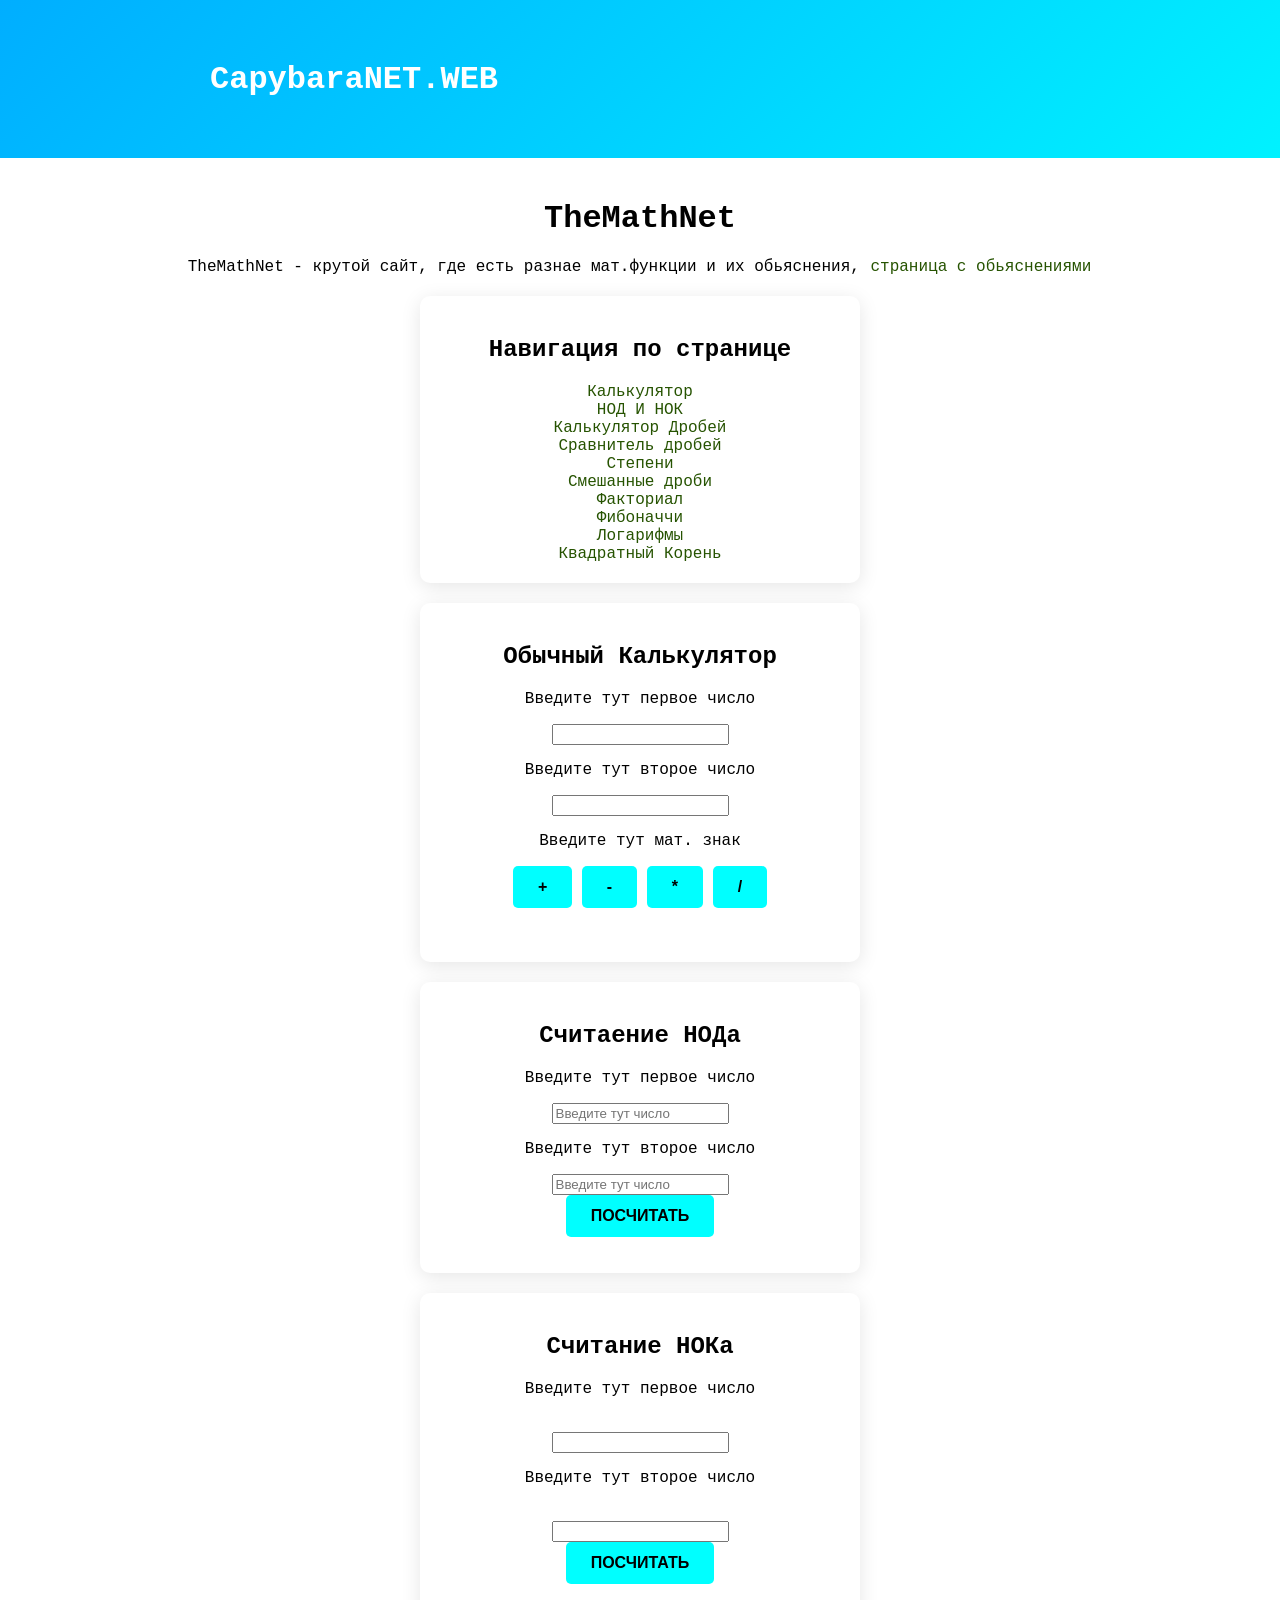
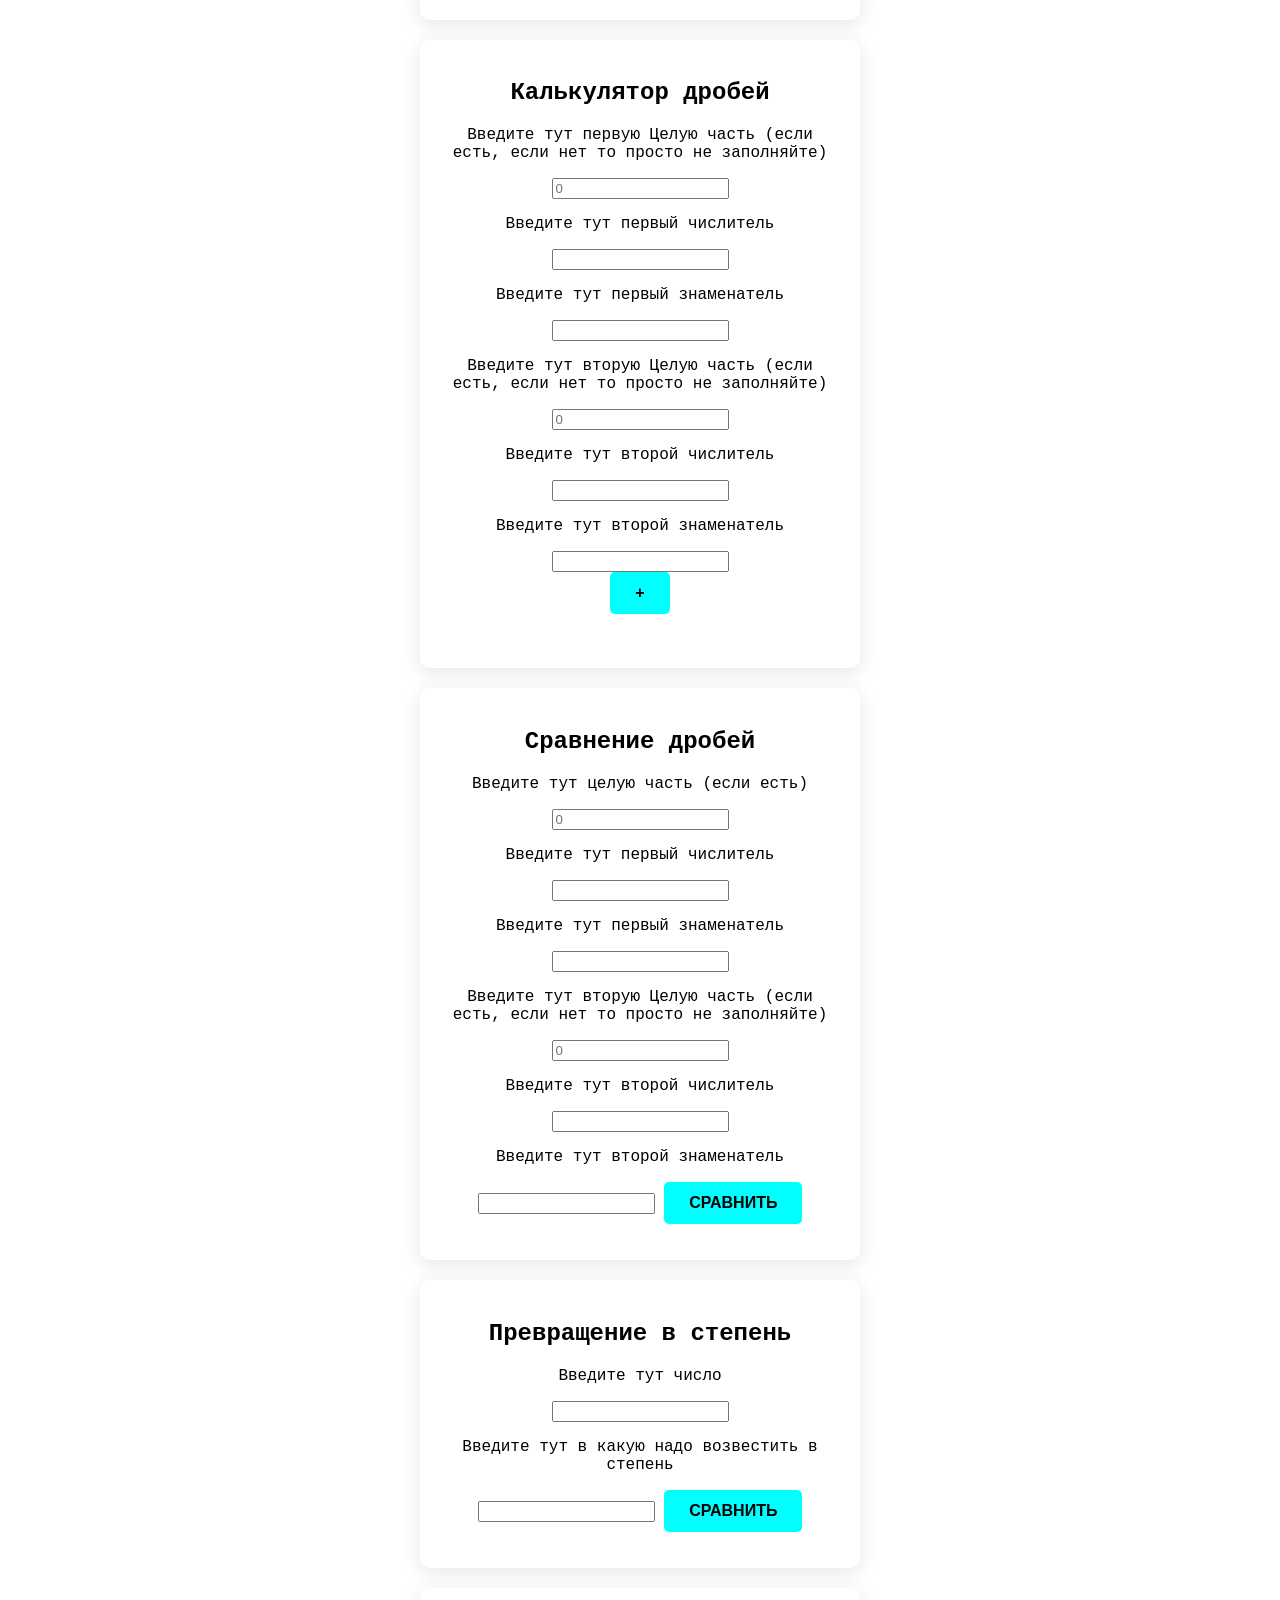
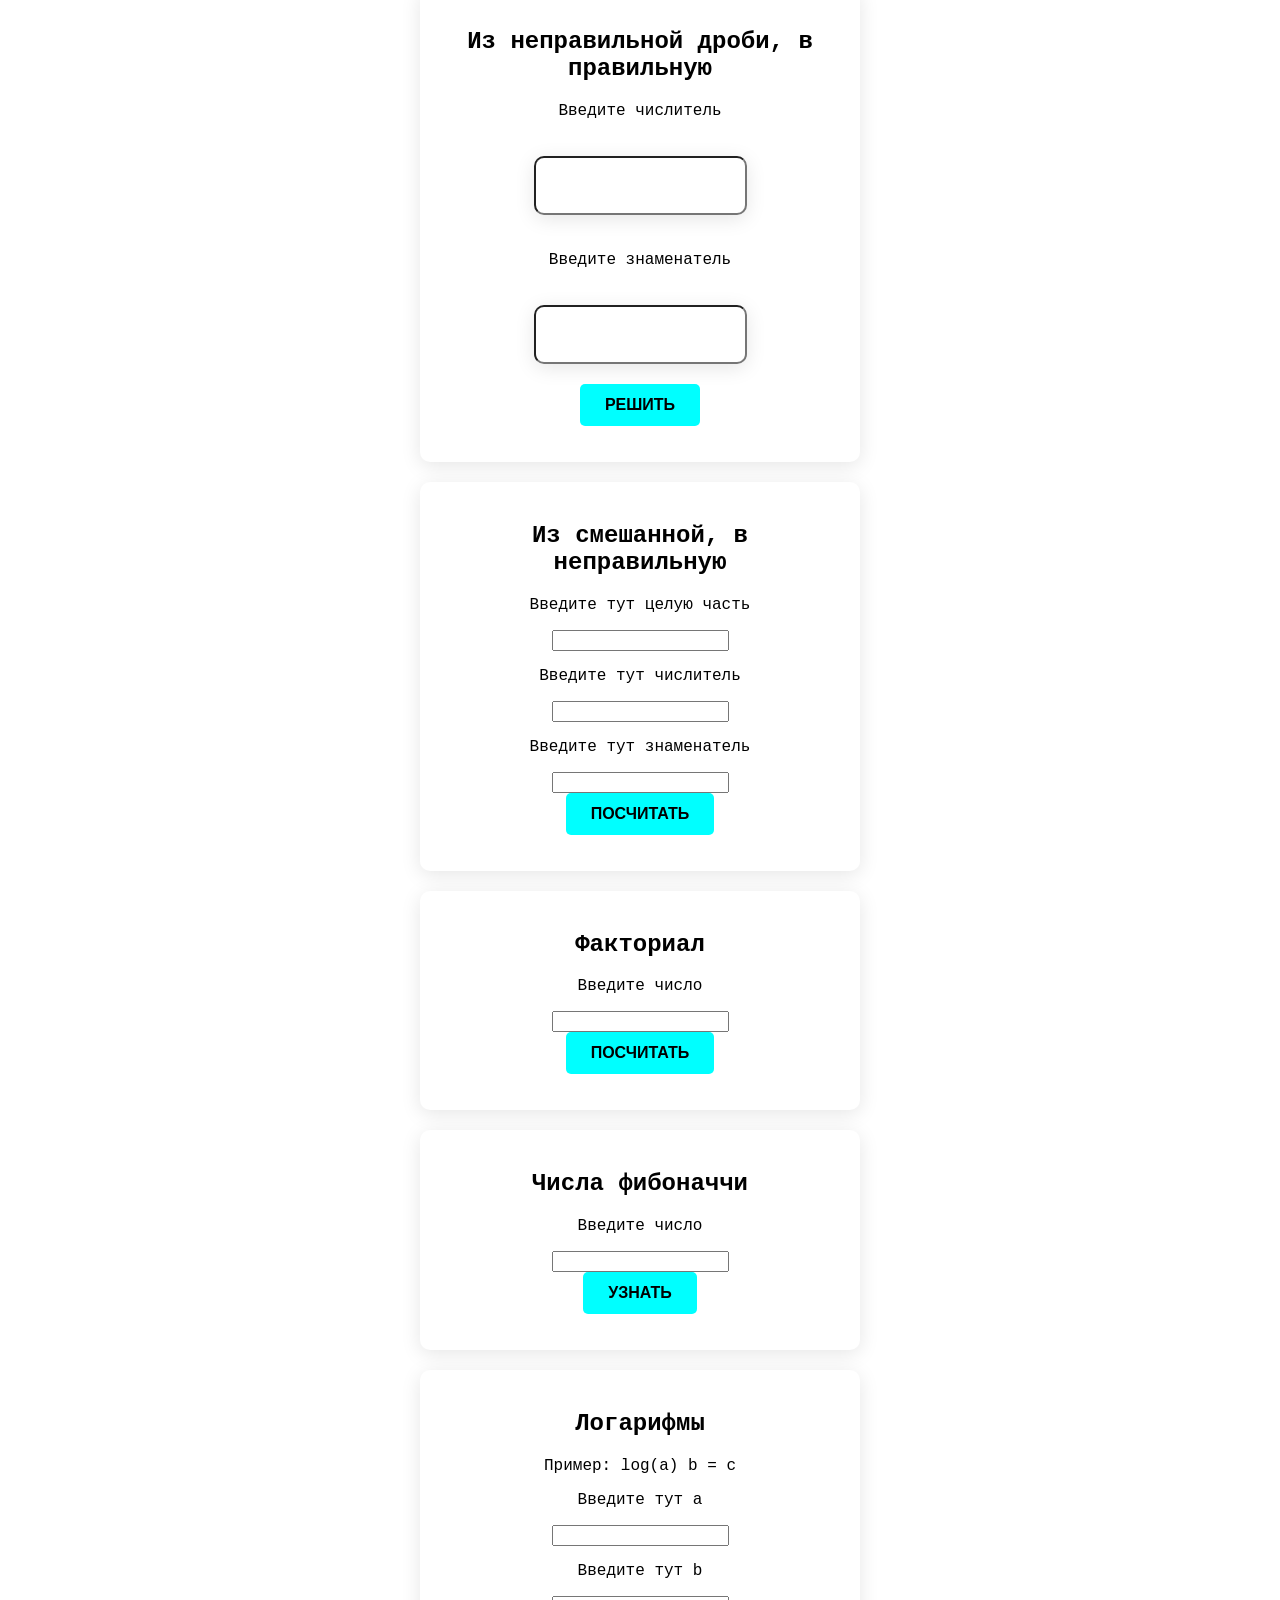
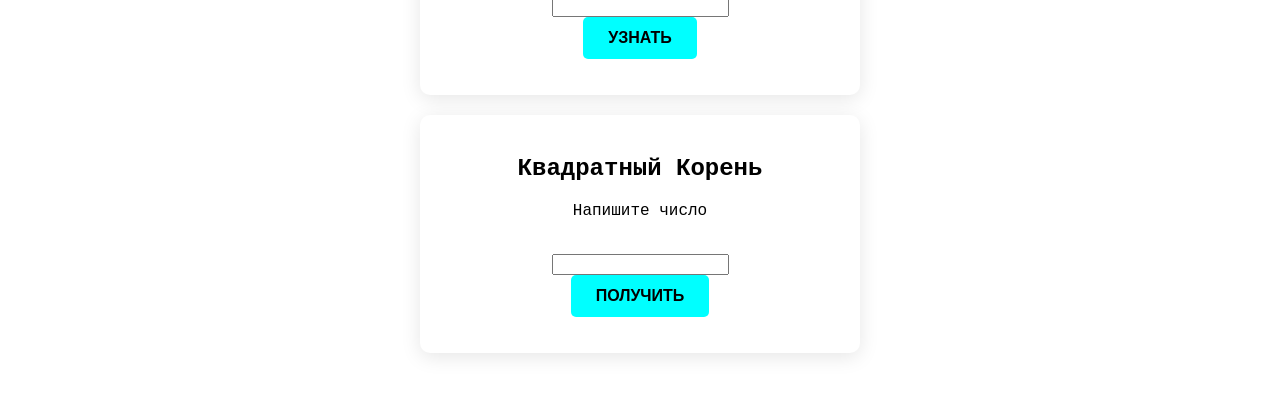
==== index.html @ 9ffead5e "Add files via upload" ====
<!DOCTYPE html>
<html>
  <head>
    <meta charset="utf-8">
    <meta name="viewport" content="width=device-width, initial-scale=1">
    <title>TheMathNet</title>
    <link rel="stylesheet" href="styles.css">
  </head>
  <body>
    <header>
        <div class="logo1">
            <img src="https://capybaraabcnet.github.io/Tamagochi-Capybara/photo_5228854488398422188_c.jpg" class="logo1"> 
            <h1 class="m">CapybaraNET.WEB</h1>
        </div>
    </header>
    <div class="w">
      <h1>TheMathNet</h1>
      <p>TheMathNet - крутой сайт, где есть разнае мат.функции и их обьяснения, <a href="ob.html">страница с обьяснениями</a></p>
      <div class="container1">
        <h2>Навигация по странице</h2>
        <a href="#calc">Калькулятор</a><br>
        <a href="#NOD">НОД И НОК</a><br>
        <a href="#calcd">Калькулятор Дробей</a><br>
        <a href="#dr">Сравнитель дробей</a><br>
        <a href="#stepen">Степени</a><br>
        <a href="#Smesh">Смешанные дроби</a><br>
        <a href="#Factor">Факториал</a><br>
        <a href="#fibon">Фибоначчи</a><br>
        <a href="#log">Логарифмы</a><br>
        <a href="#coren">Квадратный Корень</a>
      </div>
      <div>
        <div id="calc" class="container1">
          <h2>Обычный Калькулятор</h2>
          <p>Введите тут первое число</p>
          <input id="chislo1" type="number">
          <p>Введите тут второе число</p>
          <input id="chislo2" type="number">
          <p>Введите тут мат. знак</p>
          <div>
            <button onclick="pos('+')">+</button>
            <button onclick="pos('-')">-</button>
            <button onclick="pos('*')">*</button>
            <button onclick="pos('/')">/</button>
          </div>
          <br>
          <p id="otvet"></p>
        </div>
        <div id="NOD" class="container1">
          <h2>Считаение НОДа</h2>
          <p>Введите тут первое число</p>
          <input id="perch" placeholder="Введите тут число" type="number">
          <p>Введите тут второе число</p>
          <input id="perch0" placeholder="Введите тут число" type="number"><br> 
          <button onclick="pposs()">Посчитать</button><br>
          <p id="rre"></p>
        </div>
        <div class="container1">
          <h2>Считание НОКа</h2>
          <p>Введите тут первое число</p><br>
          <input type="number" id="nok1"><br>
          <p>Введите тут второе число</p><br>
          <input type="number" id="nok2"><br>
          <button onclick="NOK()">Посчитать</button>
          <p id="otvetnok"></p>
        </div>
        <div id="calcd" class="container1">
          <h2>Калькулятор дробей</h2>
            <p>Введите тут первую Целую часть (если есть, если нет то просто не заполняйте)</p>
            <input id="cel1" placeholder="0" type="number">
            <p>Введите тут первый числитель</p>
            <input id="chisl1" type="number">
            <p>Введите тут первый знаменатель</p>
            <input id="znam1" type="number">
            <p>Введите тут вторую Целую часть (если есть, если нет то просто не заполняйте)</p>
            <input id="cel2" placeholder="0" type="number">
            <p>Введите тут второй числитель</p>
            <input type="number" id="chisl2">
            <p>Введите тут второй знаменатель</p>
            <input id="znam2" type="number">
            <div>
                <button onclick="pos1('+')">+</button>
            </div>
            <br>
            <p id="result"></p>
        </div>
        <div id="dr" class="container1">
            <h2>Сравнение дробей</h2>
            <p>Введите тут целую часть (если есть)</p>
            <input id="cel11" placeholder="0" type="number">
            <p>Введите тут первый числитель</p>
            <input id="chisl11" type="number">
            <p>Введите тут первый знаменатель</p>
            <input id="znam11" type="number">
            <p>Введите тут вторую Целую часть (если есть, если нет то просто не заполняйте)</p>
            <input id="cel22" placeholder="0" type="number">
            <p>Введите тут второй числитель</p>
            <input type="number" id="chisl22">
            <p>Введите тут второй знаменатель</p>
            <input id="znam22" type="number">
            <button onclick="sravn()">Сравнить</button>
            <p id="result1"></p>
        </div>
      </div>
      <div id="stepen" class="container1">
        <h2>Превращение в степень</h2>
        <p>Введите тут число</p>
        <input id="chisslo" type="number">
        <p>Введите тут в какую надо возвестить в степень</p>
        <input id="chisslo1" type="number">
        <button onclick="stepen()">Сравнить</button>
        <p id="otvet1"></p>
      </div>
      <div id="Smesh" class="container1">
        <h2>Из неправильной дроби, в правильную</h2>
        <p>Введите числитель</p>
        <input id="nepr" class="container1">
        <p>Введите знаменатель</p>
        <input id="nepr1" class="container1"><br>
        <button onclick="resh()">Решить</button>
        <p id="nepr2"></p>
      </div>
      <div class="container1">
        <h2>Из смешанной, в неправильную</h2>
        <p>Введите тут целую часть</p>
        <input id="celll" type="number">
        <p>Введите тут числитель</p>
        <input  id="chisl10" type="number">
        <p>Введите тут знаменатель</p>
        <input id="znam10" type="number">
        <br>
        <button onclick="resh1()">Посчитать</button>
        <p id="ot"></p>
      </div>
      <div class="container1" id="Factor">
        <h2>Факториал</h2>
        <p>Введите число</p>
        <input id="factorial" type="number"><br>
        <button onclick="factor()">Посчитать</button>
        <p id="posp"></p>
      </div>
      <div class="container1" id="fibon">
        <h2>Числа фибоначчи</h2>
        <p>Введите число</p>
        <input type="number" id="ff"><br>
        <button onclick="fib()">Узнать</button>
        <p id="otfi"></p>
      </div>
      <div class="container1" id="log">
        <h2>Логарифмы</h2>
        <p>Пример: log(a) b = c</p>
        <p>Введите тут a</p>
        <input id="aa" type="number">
        <p>Введите тут b</p>
        <input id="bb" type="number"><br>
        <button onclick="log()">Узнать</button>
        <p id="otvetaa"></p>
      </div>
      <div class="container1" id="coren">
        <h2>Квадратный Корень</h2>
        <p>Напишите число</p><br>
        <input type="number" id="core"><br>
        <button onclick="coren()">Получить</button>
        <p id="cor"></p>
      </div>
    </div>
    <script src="script.js"></script>
  </body>
</html>
---- styles.css ----
body {
    margin: 0;
    padding: 0;
    background-color: rgb(255, 255, 255);
    color:rgb(0, 0, 0);
    font-family: 'Courier New', Courier, monospace;
}
header {
    background: linear-gradient(135deg, #00aeff, #00f2ff);
    
    color: rgb(255, 255, 255);
    padding: 20px;
}

.container {
    display: flex;
    justify-content: space-between;
    align-items: center;
    width: 1200px;
    margin: 0 auto; 
    padding: 0 20px;
}
.logo1 {
    
    display: flex;
    text-align: center;
}
.logo {
    display: flex;
    align-items: center;
}
.logo img {
    width: 300px;
    margin-right: 20px;
}
.logo1 img {
    border-radius: 50%;
    width: 150px;
    margin-right: 20px;
}
.g {
    text-align: center;
    color: rgb(0, 0, 0);
    margin-left: 20px;
}
.container1 {
    min-height: 100%;
            text-align: center;
            background-color: white;
            border-radius: 10px;
            box-shadow: 0 4px 20px rgba(0, 0, 0, 0.1);
            padding: 20px;
            max-width: 400px;
            margin: 20px auto; 
        }
        .m {
            color: rgb(255, 255, 255);
            border-radius: 15px;
            padding: 20px;
            text-align: center;
            opacity: 0;
            transform: translateY(-50px);
            animation: appear 2s forwards;
            margin-bottom: 20px;
        }
        .w {
            color: rgb(0, 0, 0);
            border-radius: 15px;
            padding: 20px;
            text-align: center;
            opacity: 0;
            transform: translateY(-50px);
            animation: appear 2s forwards;
            margin-bottom: 20px;
        }
        @keyframes appear {
            from {
                opacity: 0;
                transform: translateY(50px);
            }
            to {
                opacity: 1;
                transform: translateY(0);
            }
        }
.g::after {
  width: 0;
  transition: 0.3s;
}
.g:hover:after {
  width: 100%;
}
nav a {
    text-decoration: none;
    color: white;
    font-weight: bold;
    position: relative;
}

nav a::after {
    content: '';
    display: block;
    height: 2px;
    width: 0;
    background: white;
    transition: width 0.3s ease, background-color 0.3s ease;
}

nav a:hover::after {
    width: 100%;
}
button {
    background-color: aqua;
    padding: 12px 25px;
    font-size: 16px;
    font-weight: bold;
    text-transform: uppercase;
    border: none;
    border-radius: 5px;
    cursor: pointer;
    transition: all 0.3s ease;
    text-align: center;
}
.ad-container {
    width: 300px; 
    float: right; /* Плавающий элемент вправо */
    padding: 20px;
    background-color: #f0f0f0; 
    border: 1px solid #ccc; 
    box-shadow: 2px 2px 5px rgba(0, 0, 0, 0.1);
}
.ad-container1 {
    width: 300px; 
    margin-left: 20px;
    padding: 20px;
    background-color: #f0f0f0; 
    border: 1px solid #ccc; 
    box-shadow: 2px 2px 5px rgba(0, 0, 0, 0.1);
}
.img {
            width: 250px; 
            border-radius: 15px; 
            opacity: 0;
            animation: imageFadeIn 2s forwards;
            display: block; 
            margin: 20px auto; 
        }

        @keyframes imageFadeIn {
            0% {
                opacity: 0;
                transform: scale(0.9);
            }
            100% {
                opacity: 1;
                transform: scale(1);
            }
        }
.container2 {
    min-height: 100%;
    text-align: center;
    background-color: white;
    border-radius: 10px;
    box-shadow: 0 4px 20px rgba(0, 0, 0, 0.1);
    padding: 20px;
    max-width: 400px;
    margin: 20px auto; 
    float: right;
}
.im {
    margin-left: 20px;
     width: 250px; 
            border-radius: 15px; 
            opacity: 0;
            animation: imageFadeIn 2s forwards;
            display: block; 
            margin: 20px auto; 

}

.text-center {
    text-align: center;
}
.h1 {
            color: #000000;
            margin-bottom: 10px;
        }
#console {
            border: 2px solid #0f0;
            padding: 15px;
            min-height: 300px;
            white-space: pre-wrap;
            overflow-y: auto;
        }
        #input {
            background: transparent;
            border: none;
            color: #0f0;
            font-family: inherit;
            font-size: 16px;
            outline: none;
            width: 100%;
        }
        .prompt {
            color: #0ff;
        }
    #consol {
            border: 2px solid #0f0;
            padding: 15px;
            min-height: 300px;
            white-space: pre-wrap;
            overflow-y: auto;
        }
        #inpu {
            background: transparent;
            border: none;
            color: #0f0;
            font-family: inherit;
            font-size: 16px;
            outline: none;
            width: 100%;
        }
        input[type="text"] {
            width: 300px;
            padding: 10px;
            margin-right: 10px;
        }
        input[type="submit"] {
            padding: 10px 20px;
        }
        .results {
            margin-top: 20px;
        }
        .result-item {
            border: 1px solid #ccc;
            padding: 10px;
            margin-bottom: 10px;
            cursor: pointer; /* Указатель при наведении */
        }
        a {
  outline: none;
  text-decoration: none;
  padding: 2px 1px 0;
}

a:link {
  color: #265301;
}

a:visited {
  color: #437a16;
}

a:focus {
  border-bottom: 1px solid;
  background: #bae498;
}

a:hover {
  border-bottom: 1px solid;
  background: #cdfeaa;
}

a:active {
  background: #265301;
  color: #cdfeaa;
}
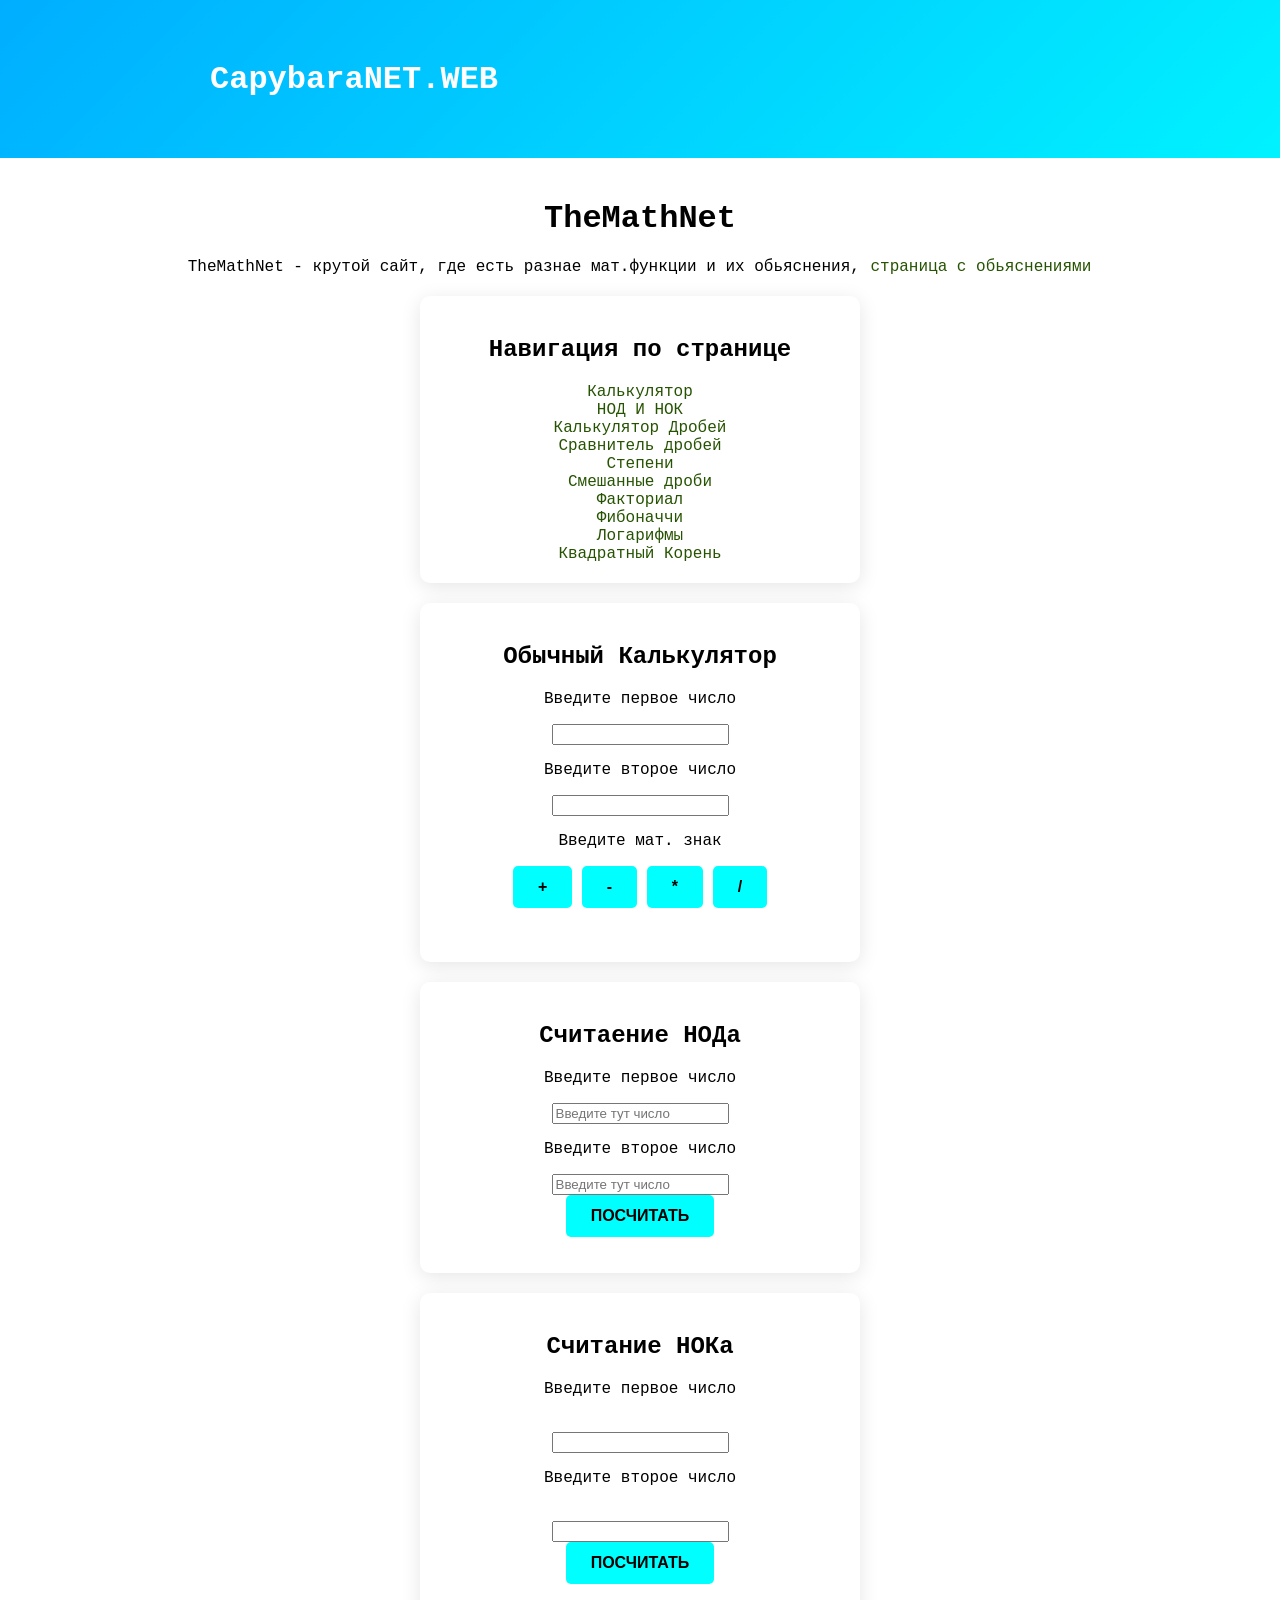
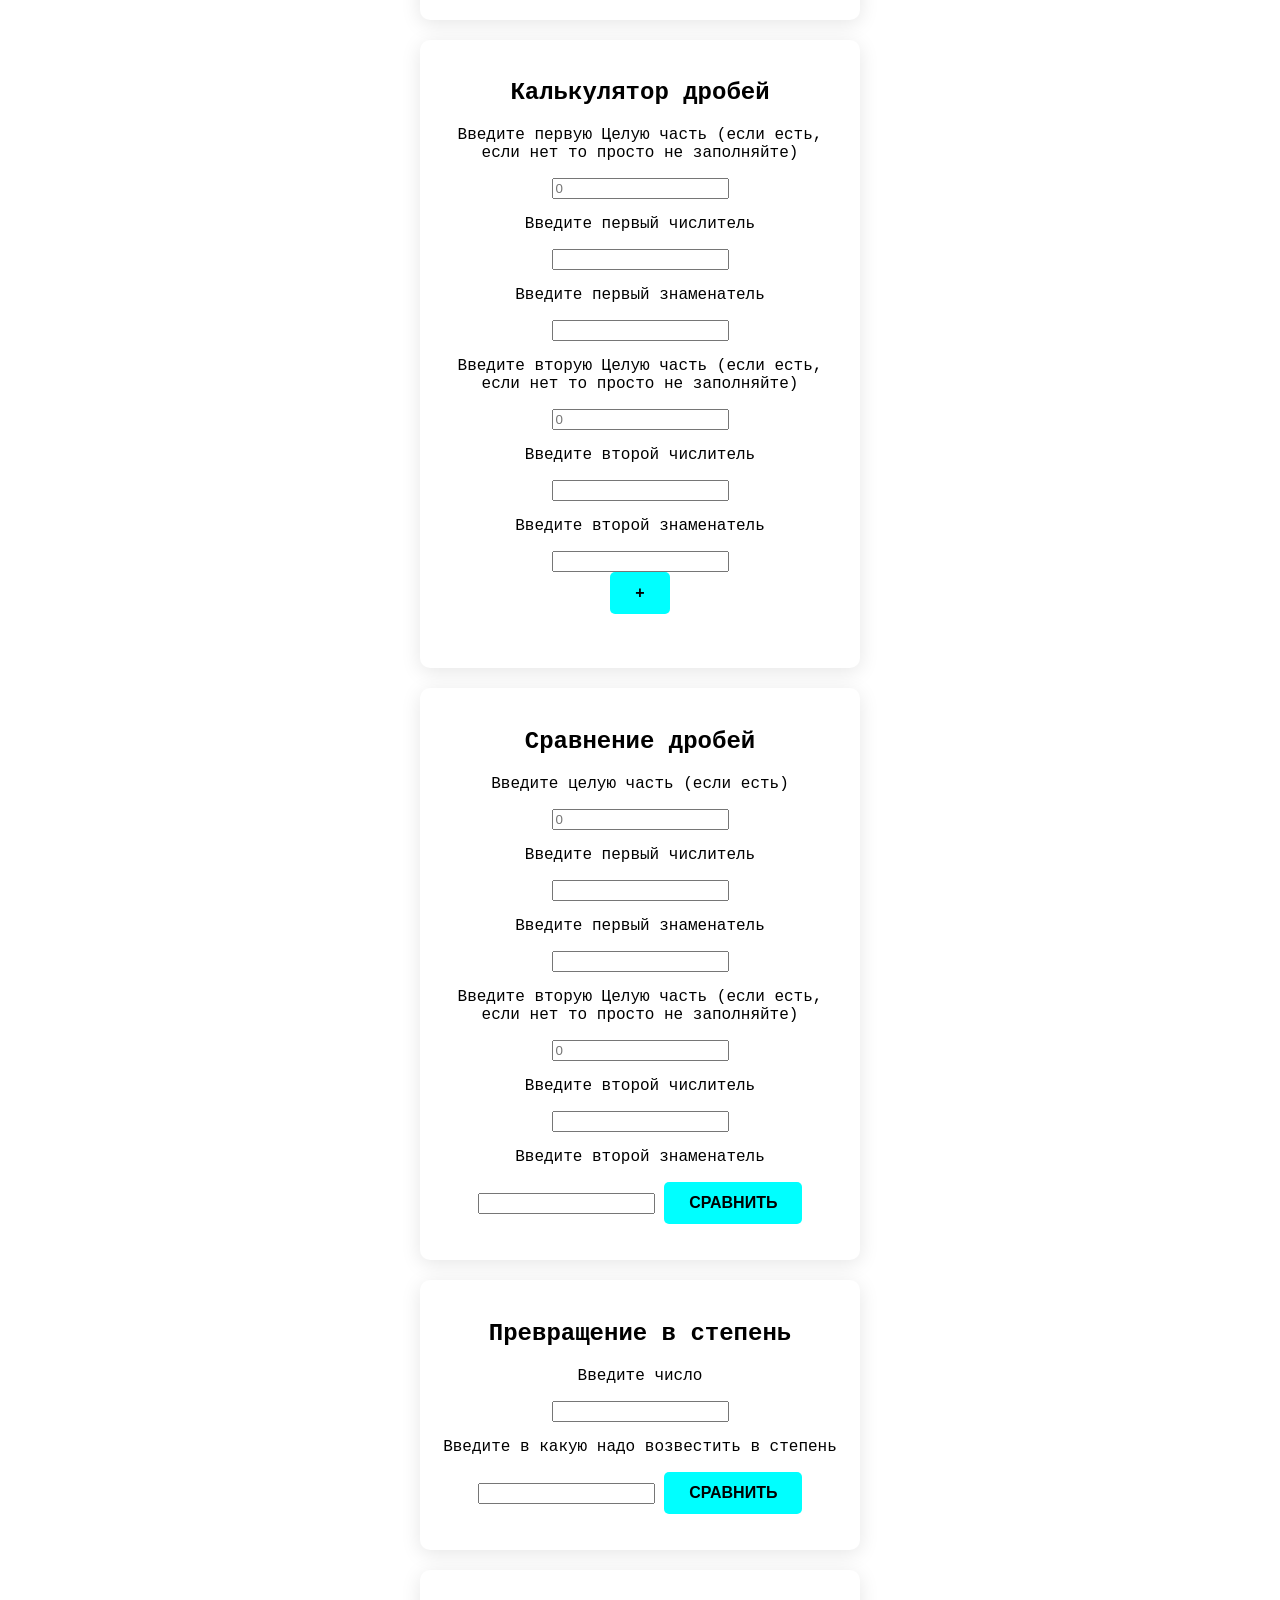
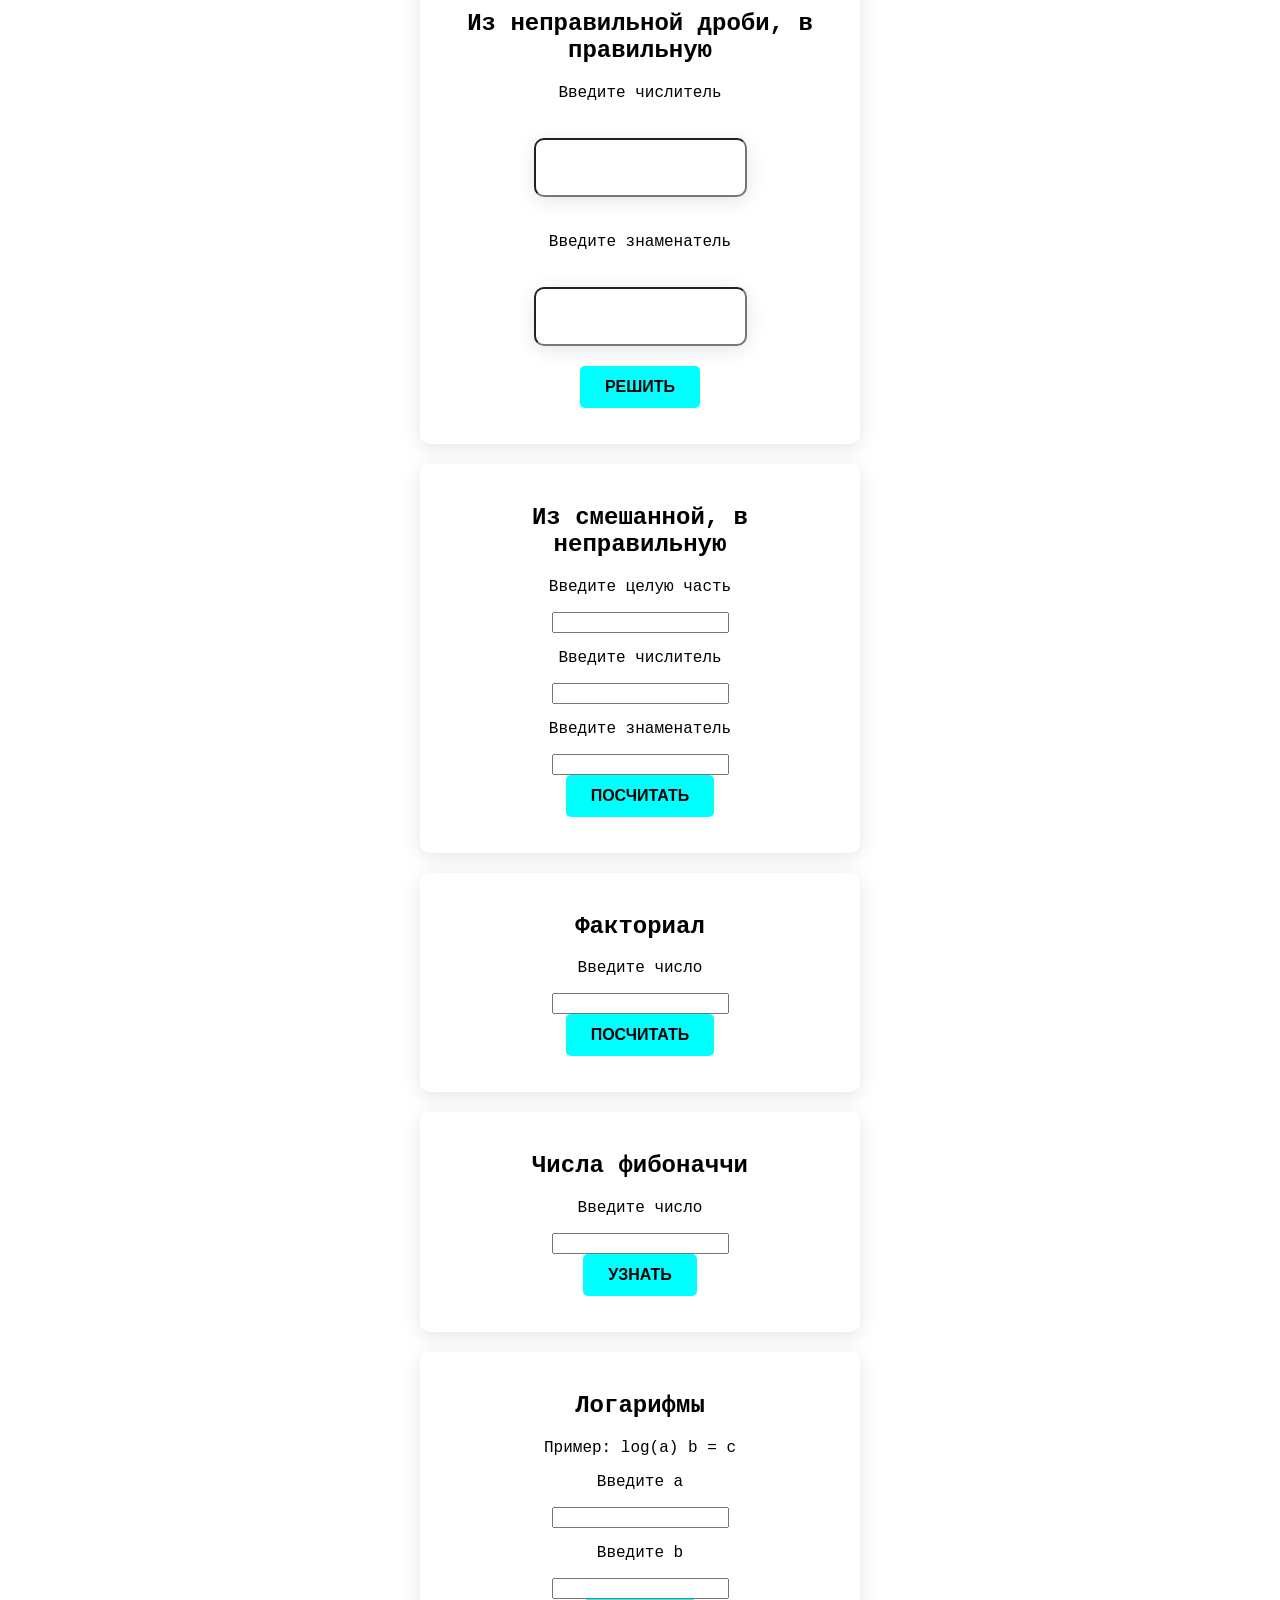
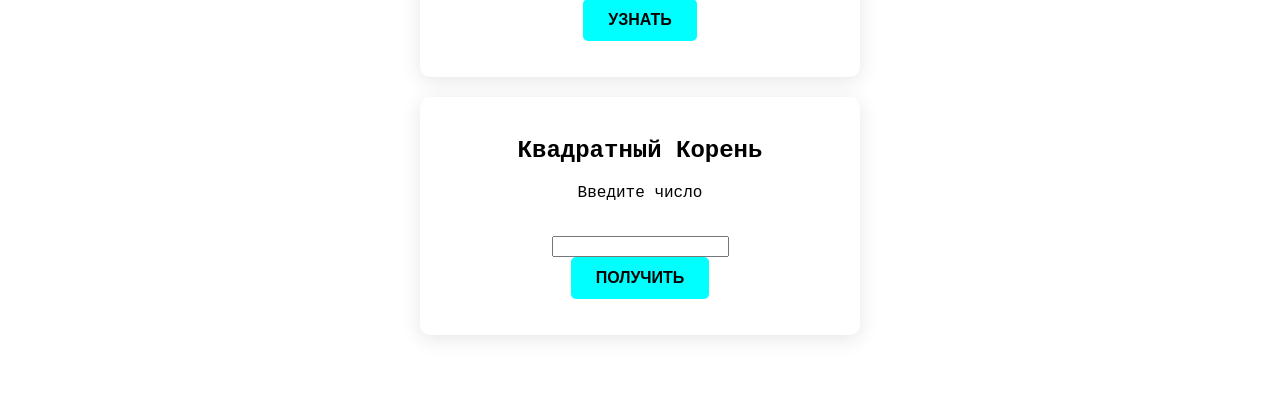
==== commit 8b941ad8: "Update index.html" ====
--- a/index.html
+++ b/index.html
@@ -32,11 +32,11 @@
       <div>
         <div id="calc" class="container1">
           <h2>Обычный Калькулятор</h2>
-          <p>Введите тут первое число</p>
+          <p>Введите первое число</p>
           <input id="chislo1" type="number">
-          <p>Введите тут второе число</p>
+          <p>Введите второе число</p>
           <input id="chislo2" type="number">
-          <p>Введите тут мат. знак</p>
+          <p>Введите мат. знак</p>
           <div>
             <button onclick="pos('+')">+</button>
             <button onclick="pos('-')">-</button>
@@ -48,35 +48,35 @@
         </div>
         <div id="NOD" class="container1">
           <h2>Считаение НОДа</h2>
-          <p>Введите тут первое число</p>
+          <p>Введите первое число</p>
           <input id="perch" placeholder="Введите тут число" type="number">
-          <p>Введите тут второе число</p>
+          <p>Введите второе число</p>
           <input id="perch0" placeholder="Введите тут число" type="number"><br> 
           <button onclick="pposs()">Посчитать</button><br>
           <p id="rre"></p>
         </div>
         <div class="container1">
           <h2>Считание НОКа</h2>
-          <p>Введите тут первое число</p><br>
+          <p>Введите первое число</p><br>
           <input type="number" id="nok1"><br>
-          <p>Введите тут второе число</p><br>
+          <p>Введите второе число</p><br>
           <input type="number" id="nok2"><br>
           <button onclick="NOK()">Посчитать</button>
           <p id="otvetnok"></p>
         </div>
         <div id="calcd" class="container1">
           <h2>Калькулятор дробей</h2>
-            <p>Введите тут первую Целую часть (если есть, если нет то просто не заполняйте)</p>
+            <p>Введите первую Целую часть (если есть, если нет то просто не заполняйте)</p>
             <input id="cel1" placeholder="0" type="number">
-            <p>Введите тут первый числитель</p>
+            <p>Введите первый числитель</p>
             <input id="chisl1" type="number">
-            <p>Введите тут первый знаменатель</p>
+            <p>Введите первый знаменатель</p>
             <input id="znam1" type="number">
-            <p>Введите тут вторую Целую часть (если есть, если нет то просто не заполняйте)</p>
+            <p>Введите вторую Целую часть (если есть, если нет то просто не заполняйте)</p>
             <input id="cel2" placeholder="0" type="number">
-            <p>Введите тут второй числитель</p>
+            <p>Введите второй числитель</p>
             <input type="number" id="chisl2">
-            <p>Введите тут второй знаменатель</p>
+            <p>Введите второй знаменатель</p>
             <input id="znam2" type="number">
             <div>
                 <button onclick="pos1('+')">+</button>
@@ -86,17 +86,17 @@
         </div>
         <div id="dr" class="container1">
             <h2>Сравнение дробей</h2>
-            <p>Введите тут целую часть (если есть)</p>
+            <p>Введите целую часть (если есть)</p>
             <input id="cel11" placeholder="0" type="number">
-            <p>Введите тут первый числитель</p>
+            <p>Введите первый числитель</p>
             <input id="chisl11" type="number">
-            <p>Введите тут первый знаменатель</p>
+            <p>Введите первый знаменатель</p>
             <input id="znam11" type="number">
-            <p>Введите тут вторую Целую часть (если есть, если нет то просто не заполняйте)</p>
+            <p>Введите вторую Целую часть (если есть, если нет то просто не заполняйте)</p>
             <input id="cel22" placeholder="0" type="number">
-            <p>Введите тут второй числитель</p>
+            <p>Введите второй числитель</p>
             <input type="number" id="chisl22">
-            <p>Введите тут второй знаменатель</p>
+            <p>Введите второй знаменатель</p>
             <input id="znam22" type="number">
             <button onclick="sravn()">Сравнить</button>
             <p id="result1"></p>
@@ -104,9 +104,9 @@
       </div>
       <div id="stepen" class="container1">
         <h2>Превращение в степень</h2>
-        <p>Введите тут число</p>
+        <p>Введите число</p>
         <input id="chisslo" type="number">
-        <p>Введите тут в какую надо возвестить в степень</p>
+        <p>Введите в какую надо возвестить в степень</p>
         <input id="chisslo1" type="number">
         <button onclick="stepen()">Сравнить</button>
         <p id="otvet1"></p>
@@ -122,11 +122,11 @@
       </div>
       <div class="container1">
         <h2>Из смешанной, в неправильную</h2>
-        <p>Введите тут целую часть</p>
+        <p>Введите целую часть</p>
         <input id="celll" type="number">
-        <p>Введите тут числитель</p>
+        <p>Введите числитель</p>
         <input  id="chisl10" type="number">
-        <p>Введите тут знаменатель</p>
+        <p>Введите знаменатель</p>
         <input id="znam10" type="number">
         <br>
         <button onclick="resh1()">Посчитать</button>
@@ -149,16 +149,16 @@
       <div class="container1" id="log">
         <h2>Логарифмы</h2>
         <p>Пример: log(a) b = c</p>
-        <p>Введите тут a</p>
+        <p>Введите a</p>
         <input id="aa" type="number">
-        <p>Введите тут b</p>
+        <p>Введите b</p>
         <input id="bb" type="number"><br>
         <button onclick="log()">Узнать</button>
         <p id="otvetaa"></p>
       </div>
       <div class="container1" id="coren">
         <h2>Квадратный Корень</h2>
-        <p>Напишите число</p><br>
+        <p>Введите число</p><br>
         <input type="number" id="core"><br>
         <button onclick="coren()">Получить</button>
         <p id="cor"></p>
@@ -166,4 +166,5 @@
     </div>
     <script src="script.js"></script>
   </body>
-</html>+
+</html>
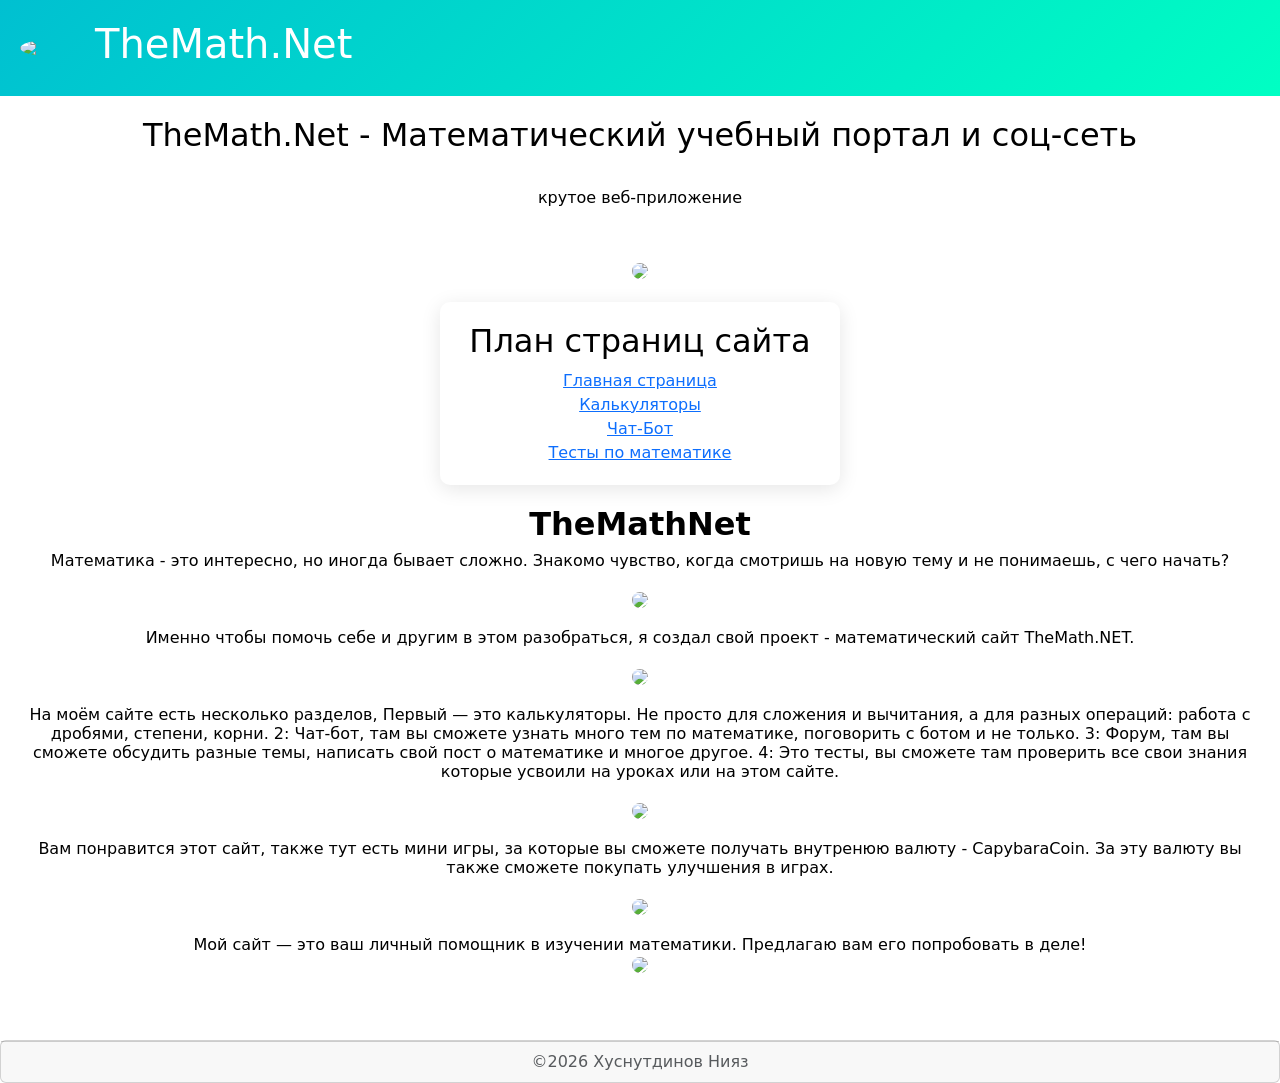
==== commit e5706ca1: "Add files via upload" ====
--- a/index.html
+++ b/index.html
@@ -2,169 +2,115 @@
 <html>
   <head>
     <meta charset="utf-8">
-    <meta name="viewport" content="width=device-width, initial-scale=1">
-    <title>TheMathNet</title>
-    <link rel="stylesheet" href="styles.css">
+    <meta name="viewport" content="width=device-width, initial-scale=1.0">
+    <title>TheMath.NET: Учебный портал по математике и соц.сеть</title>
+    <link href="https://cdn.jsdelivr.net/npm/bootstrap@5.3.8/dist/css/bootstrap.min.css" rel="stylesheet" integrity="sha384-sRIl4kxILFvY47J16cr9ZwB07vP4J8+LH7qKQnuqkuIAvNWLzeN8tE5YBujZqJLB" crossorigin="anonymous">
+    <link rel="stylesheet" href="style.css">
+    <style>
+        .m {
+            color: black;
+            border-radius: 15px;
+            padding: 20px;
+            text-align: center;
+            opacity: 0;
+            transform: translateY(-50px);
+            animation: appear 2s forwards;
+            margin-bottom: 20px;
+        }
+        @keyframes appear {
+            from {
+                opacity: 0;
+                transform: translateY(-50px);
+            }
+            to {
+                opacity: 1;
+                transform: translateY(0);
+            }
+        }
+         header {
+            background: linear-gradient(135deg, #00c0d1, #00ffc3);
+            color: white;
+            padding: 20px;
+        }
+        .he {
+            background-color: #23232300;
+            color: white;
+            padding: 5px;
+        }
+        .logo {
+            display: flex;
+            align-items: center;
+        }
+        .logo img {
+            border-radius: 50%;
+            width: 60px;
+            margin-right: 15px;
+        }
+        img {
+            width: 250px;
+            border-radius: 15px;
+        }
+        .img {
+            width: 150px;
+            border-radius: 15px;
+        }
+        .container1 {
+            text-align: center;
+            background-color: white;
+            border-radius: 10px;
+            box-shadow: 0 4px 20px rgba(0, 0, 0, 0.1);
+            padding: 20px;
+            max-width: 400px;
+            margin: 20px auto; 
+        }
+        a {
+            /**color: black;*/
+        }
+    </style>
   </head>
   <body>
-    <header>
-        <div class="logo1">
-            <img src="https://capybaraabcnet.github.io/Tamagochi-Capybara/photo_5228854488398422188_c.jpg" class="logo1"> 
-            <h1 class="m">CapybaraNET.WEB</h1>
+     <header>
+        <div class="logo">
+            <img src="ph.jpg"> 
+            <h1>TheMath.Net</h1>
         </div>
     </header>
-    <div class="w">
-      <h1>TheMathNet</h1>
-      <p>TheMathNet - крутой сайт, где есть разнае мат.функции и их обьяснения, <a href="ob.html">страница с обьяснениями</a></p>
-      <div class="container1">
-        <h2>Навигация по странице</h2>
-        <a href="#calc">Калькулятор</a><br>
-        <a href="#NOD">НОД И НОК</a><br>
-        <a href="#calcd">Калькулятор Дробей</a><br>
-        <a href="#dr">Сравнитель дробей</a><br>
-        <a href="#stepen">Степени</a><br>
-        <a href="#Smesh">Смешанные дроби</a><br>
-        <a href="#Factor">Факториал</a><br>
-        <a href="#fibon">Фибоначчи</a><br>
-        <a href="#log">Логарифмы</a><br>
-        <a href="#coren">Квадратный Корень</a>
-      </div>
-      <div>
-        <div id="calc" class="container1">
-          <h2>Обычный Калькулятор</h2>
-          <p>Введите первое число</p>
-          <input id="chislo1" type="number">
-          <p>Введите второе число</p>
-          <input id="chislo2" type="number">
-          <p>Введите мат. знак</p>
-          <div>
-            <button onclick="pos('+')">+</button>
-            <button onclick="pos('-')">-</button>
-            <button onclick="pos('*')">*</button>
-            <button onclick="pos('/')">/</button>
-          </div>
-          <br>
-          <p id="otvet"></p>
+    
+    <div class="m">
+        <h2>TheMath.Net - Математический учебный портал и соц-сеть</h2><br>
+        <div>крутое веб-приложение</div><br><br>
+        <img src="ph.jpg">
+        <div>
+            <div class="container1">
+                <h2>План страниц сайта</h2>
+                <a href="index.html">Главная страница</a><br>
+                <a href="calc.html">Калькуляторы</a><br>
+                <a href="bot.html">Чат-Бот</a><br>
+                <!--<a href="forum.php">Форум</a><br>-->
+                <a href="Test.html">Тесты по математике</a><br>
+            </div>
+            <div>
+                <h2><strong>TheMathNet</strong></h2>
+                <h6>
+                    
+Математика - это интересно, но иногда бывает сложно. Знакомо чувство, когда смотришь на новую тему и не понимаешь, с чего начать?<br><br><img src="https://img.freepik.com/free-photo/boy-doing-some-mathematical-exercises_329181-14264.jpg"><br><br>
+Именно чтобы помочь себе и другим в этом разобраться, я создал свой проект - математический сайт TheMath.NET.<br><br><img src="https://img.freepik.com/premium-photo/close-up-math-formulas-blackboard_493343-2839.jpg?semt=ais_hybrid&w=740&q=80"><br><br>
+На моём сайте есть несколько разделов, Первый — это калькуляторы. Не просто для сложения и вычитания, а для разных операций: работа с дробями, степени, корни. 2: Чат-бот, там вы сможете узнать много тем по математике, поговорить с ботом и не только. 3: Форум, там вы сможете обсудить разные темы, написать свой пост о математике и многое другое. 4: Это тесты, вы сможете там проверить все свои знания которые усвоили на уроках или на этом сайте.<br><br><img src="https://opinion-images.wsj.net/im-90564937/?size=1.5"><br><br>
+Вам понравится этот сайт, также тут есть мини игры, за которые вы сможете получать внутренюю валюту - CapybaraCoin. За эту валюту вы также сможете покупать улучшения в играх.<br><br><img src="https://media.istockphoto.com/id/536754319/ru/%D1%84%D0%BE%D1%82%D0%BE/%D1%81%D0%BB%D0%BE%D0%B6%D0%BD%D1%8B%D0%B5-%D1%80%D0%B0%D1%81%D1%87%D0%B5%D1%82%D1%8B-%D1%84%D0%BE%D1%80%D0%BC%D1%83%D0%BB%D1%8B-%D0%BD%D0%B0-%D1%88%D0%BA%D0%BE%D0%BB%D1%8C%D0%BD%D1%8B%D0%B9-%D0%BA%D0%BB%D0%B0%D1%81%D1%81%D0%B5-%D0%BA%D0%BB%D0%B0%D1%81%D1%81%D0%BD%D0%B0%D1%8F-%D0%B4%D0%BE%D1%81%D0%BA%D0%B0.jpg?s=170667a&w=0&k=20&c=eRGPttsbxBDJIC08hTjpR6osnehssmENafV9jrsvcmY="><br><br>
+Мой сайт — это ваш личный помощник в изучении математики. Предлагаю вам его попробовать в деле!<br><img src="https://img.freepik.com/free-photo/colourful-math-numbers-with-notebook-calculator_23-2148416133.jpg?semt=ais_hybrid&w=740"><br><br>
+                </h6>
+                
+            </div>
         </div>
-        <div id="NOD" class="container1">
-          <h2>Считаение НОДа</h2>
-          <p>Введите первое число</p>
-          <input id="perch" placeholder="Введите тут число" type="number">
-          <p>Введите второе число</p>
-          <input id="perch0" placeholder="Введите тут число" type="number"><br> 
-          <button onclick="pposs()">Посчитать</button><br>
-          <p id="rre"></p>
+    </div>
+
+    <div class="card text-center">
+        <div class="card-footer text-body-secondary">
+            <span>©2026 Хуснутдинов Нияз</span>
         </div>
-        <div class="container1">
-          <h2>Считание НОКа</h2>
-          <p>Введите первое число</p><br>
-          <input type="number" id="nok1"><br>
-          <p>Введите второе число</p><br>
-          <input type="number" id="nok2"><br>
-          <button onclick="NOK()">Посчитать</button>
-          <p id="otvetnok"></p>
-        </div>
-        <div id="calcd" class="container1">
-          <h2>Калькулятор дробей</h2>
-            <p>Введите первую Целую часть (если есть, если нет то просто не заполняйте)</p>
-            <input id="cel1" placeholder="0" type="number">
-            <p>Введите первый числитель</p>
-            <input id="chisl1" type="number">
-            <p>Введите первый знаменатель</p>
-            <input id="znam1" type="number">
-            <p>Введите вторую Целую часть (если есть, если нет то просто не заполняйте)</p>
-            <input id="cel2" placeholder="0" type="number">
-            <p>Введите второй числитель</p>
-            <input type="number" id="chisl2">
-            <p>Введите второй знаменатель</p>
-            <input id="znam2" type="number">
-            <div>
-                <button onclick="pos1('+')">+</button>
-            </div>
-            <br>
-            <p id="result"></p>
-        </div>
-        <div id="dr" class="container1">
-            <h2>Сравнение дробей</h2>
-            <p>Введите целую часть (если есть)</p>
-            <input id="cel11" placeholder="0" type="number">
-            <p>Введите первый числитель</p>
-            <input id="chisl11" type="number">
-            <p>Введите первый знаменатель</p>
-            <input id="znam11" type="number">
-            <p>Введите вторую Целую часть (если есть, если нет то просто не заполняйте)</p>
-            <input id="cel22" placeholder="0" type="number">
-            <p>Введите второй числитель</p>
-            <input type="number" id="chisl22">
-            <p>Введите второй знаменатель</p>
-            <input id="znam22" type="number">
-            <button onclick="sravn()">Сравнить</button>
-            <p id="result1"></p>
-        </div>
-      </div>
-      <div id="stepen" class="container1">
-        <h2>Превращение в степень</h2>
-        <p>Введите число</p>
-        <input id="chisslo" type="number">
-        <p>Введите в какую надо возвестить в степень</p>
-        <input id="chisslo1" type="number">
-        <button onclick="stepen()">Сравнить</button>
-        <p id="otvet1"></p>
-      </div>
-      <div id="Smesh" class="container1">
-        <h2>Из неправильной дроби, в правильную</h2>
-        <p>Введите числитель</p>
-        <input id="nepr" class="container1">
-        <p>Введите знаменатель</p>
-        <input id="nepr1" class="container1"><br>
-        <button onclick="resh()">Решить</button>
-        <p id="nepr2"></p>
-      </div>
-      <div class="container1">
-        <h2>Из смешанной, в неправильную</h2>
-        <p>Введите целую часть</p>
-        <input id="celll" type="number">
-        <p>Введите числитель</p>
-        <input  id="chisl10" type="number">
-        <p>Введите знаменатель</p>
-        <input id="znam10" type="number">
-        <br>
-        <button onclick="resh1()">Посчитать</button>
-        <p id="ot"></p>
-      </div>
-      <div class="container1" id="Factor">
-        <h2>Факториал</h2>
-        <p>Введите число</p>
-        <input id="factorial" type="number"><br>
-        <button onclick="factor()">Посчитать</button>
-        <p id="posp"></p>
-      </div>
-      <div class="container1" id="fibon">
-        <h2>Числа фибоначчи</h2>
-        <p>Введите число</p>
-        <input type="number" id="ff"><br>
-        <button onclick="fib()">Узнать</button>
-        <p id="otfi"></p>
-      </div>
-      <div class="container1" id="log">
-        <h2>Логарифмы</h2>
-        <p>Пример: log(a) b = c</p>
-        <p>Введите a</p>
-        <input id="aa" type="number">
-        <p>Введите b</p>
-        <input id="bb" type="number"><br>
-        <button onclick="log()">Узнать</button>
-        <p id="otvetaa"></p>
-      </div>
-      <div class="container1" id="coren">
-        <h2>Квадратный Корень</h2>
-        <p>Введите число</p><br>
-        <input type="number" id="core"><br>
-        <button onclick="coren()">Получить</button>
-        <p id="cor"></p>
-      </div>
     </div>
+
+    <script src="https://cdn.jsdelivr.net/npm/bootstrap@5.3.8/dist/js/bootstrap.bundle.min.js" integrity="sha384-FKyoEForCGlyvwx9Hj09JcYn3nv7wiPVlz7YYwJrWVcXK/BmnVDxM+D2scQbITxI" crossorigin="anonymous"></script>
     <script src="script.js"></script>
   </body>
-
-</html>
+</html>
